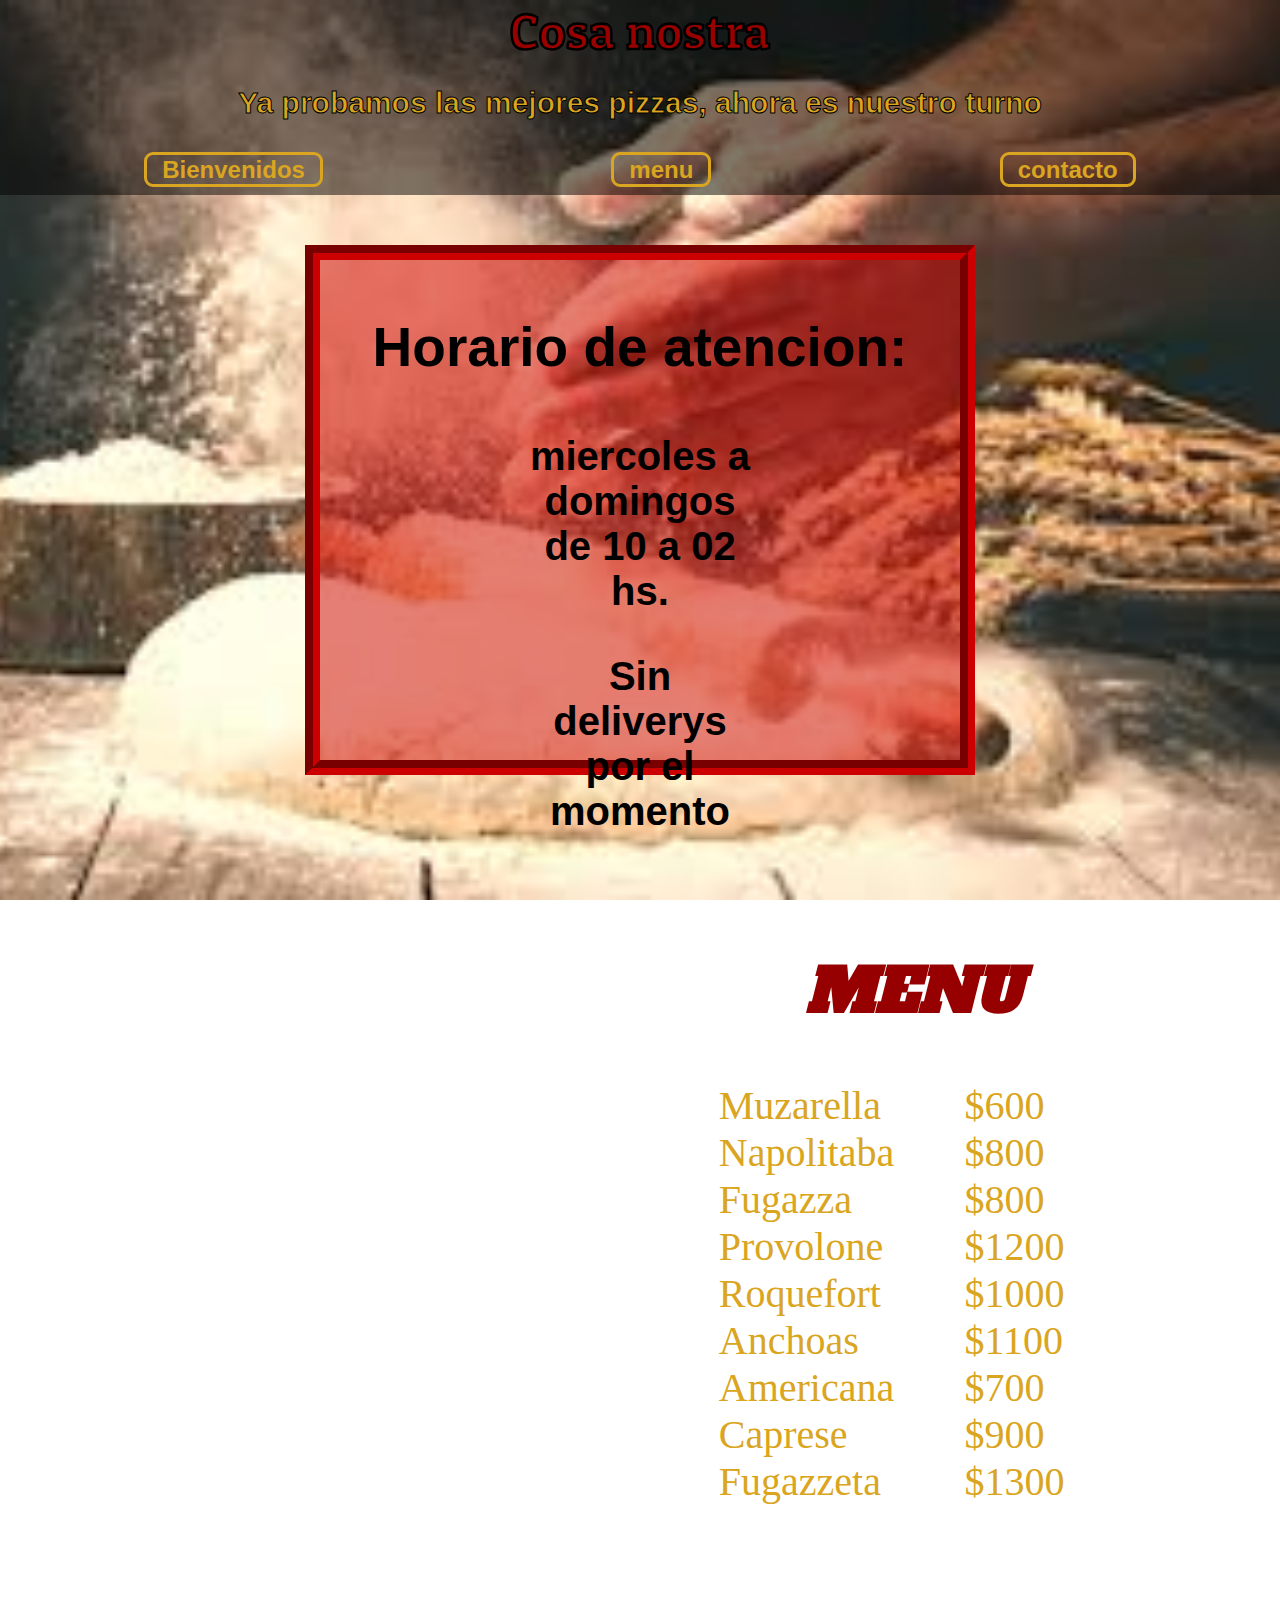
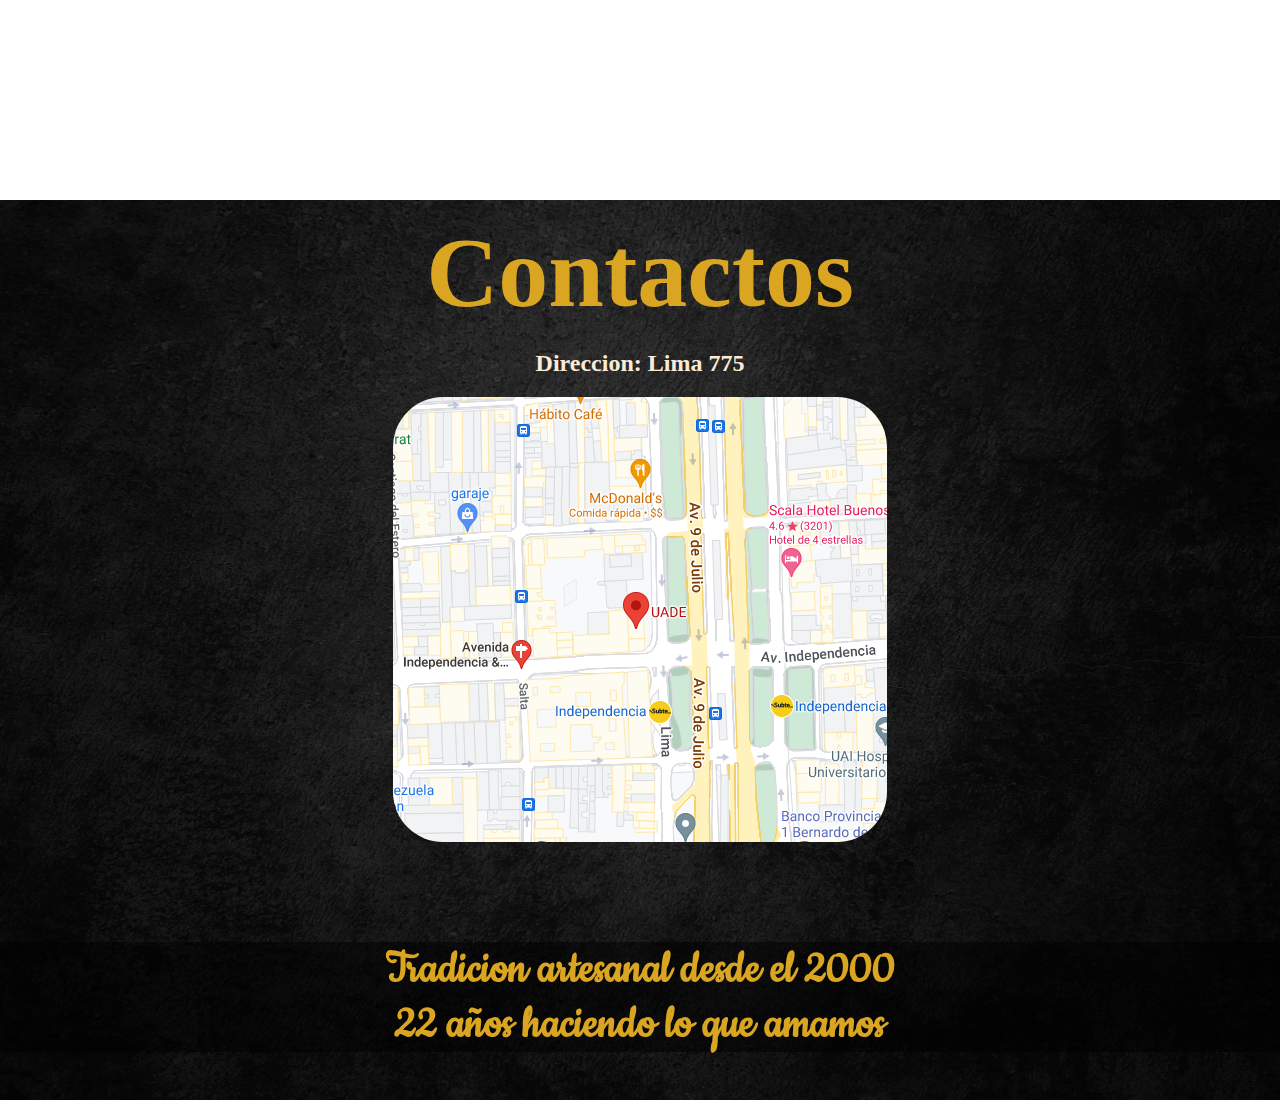
==== index.html @ 9122ef42 "Cosa nostra" ====
<!DOCTYPE html>
<html lang="en">
<head>
    <meta charset="UTF-8">
    <meta http-equiv="X-UA-Compatible" content="IE=edge">
    <meta name="viewport" content="width=device-width, initial-scale=1.0">
    <title>cosa nostra</title>
    <link rel="stylesheet" href="miestilo.css">
    <link href="https://fonts.googleapis.com/css2?family=Cookie&display=swap" rel="stylesheet">
    <link href="https://fonts.googleapis.com/css2?family=Alfa+Slab+One&display=swap" rel="stylesheet">
    <link href="https://fonts.googleapis.com/css2?family=Patua+One&display=swap" rel="stylesheet">

</head>
<body>
    <section id="bienvenidos">             
        <header class="header">
            <h1 class="encabezado">Cosa nostra </h1>
            <h2 class="subtitulo">Ya probamos las mejores pizzas, ahora es nuestro turno</h2>
            <div class="opciones">
                <div class="botones"><a href="#bienvenidos">Bienvenidos</a></div>
                <div class="botones"><a href="#menu">menu</a></div>
                <div class="botones"><a href="#contacto ">contacto</a></div>
            </div>
    
        </header>
        
        <div class="texto">
            <p class="Advertencia">Horario de atencion:</p>
            <p class="parrafo">miercoles a domingos de 10 a 02 hs.</p>
            <p class="parrafo">Sin deliverys por el momento</p>
        </div>
    </section>


    
    <section id="menu">
        
        <h2 >MENU</h2>
        <div class="bloques">
            <div class="platos">
                <p class="receta">Muzarella </p>
                <p class="receta">Napolitaba </p>
                <p class="receta">Fugazza</p>
                <p class="receta">Provolone  </p>
                <p class="receta">Roquefort  </p>
                <p class="receta">Anchoas  </p>
                <p class="receta">Americana  </p>
                <p class="receta">Caprese  </p>
                <p class="receta">Fugazzeta</p>
                


            </div>
            <div id="precios">   
                <p class="receta">$600 </p>
                <p class="receta">$800 </p>
                <p class="receta">$800 </p>
                <p class="receta">$1200 </p>
                <p class="receta">$1000 </p>
                <p class="receta">$1100 </p>
                <p class="receta">$700 </p>
                <p class="receta">$900 </p>
                <p class="receta">$1300 </p>
            </div>
        </div>
    </section>
    
       
     

    <section id="contacto">
        <h1>Contactos</h1>
        <div class="Ubicacion">
            <h2>Direccion: Lima 775</h2>
            <a href="https://www.google.com.ar/maps/place/UADE/@-34.6178795,-58.382404,17z/data=!4m13!1m7!3m6!1s0x95bccad7ffea8ebd:0xccb305f03241744d!2sAv.+Independencia+%26+Salta,+Buenos+Aires!3b1!8m2!3d-34.6177206!4d-58.3830343!3m4!1s0x95bccaba6ac89b35:0x1a2dc24cbca665a7!8m2!3d-34.6173786!4d-58.3818095"><img class="imagen" src="maps.png" alt="ubicacion"></a>
        </div>
        <div class="descripcion">
            <h1>Tradicion artesanal desde el 2000</h2>
            <h2>22 años haciendo lo que amamos</h2>
        </div>
    </section>
        
     </div>         
</body>


</html>
---- miestilo.css ----
HTML, body{
    padding: 0;
    margin: 0;
    width: 100%;
    height: 100%;
}

.encabezado{
    color: rgb(153, 0, 0);
    text-align: center;
    -webkit-text-stroke-width: 1px;
    -webkit-text-stroke-color: black;
    margin: 0px;
}

#bienvenidos{
    width: 100%;
    height: 100%;
    background: url("fondo.jfif") no-repeat 50% 50%;
    background-size: cover;
}

.header{
    background-color: rgba(0, 0, 0,0.5);
}

.header>h1{
    font-family: 'Patua One', cursive;
    font-size: 50px;
}

.header>h2{
    font-family: 'Anton', sans-serif;
    font-size: 30px;
}


.opciones{
    width: 100%;
    height: 50px;
    display: flex;
}

.botones{
    margin: auto auto;
    font-size: x-large;
    font-weight: 2px;
    color: goldenrod;
    
}

.botones>a{
    color: goldenrod;
    text-decoration: none;  
    border-radius: 9px;
    font-family: 'century gothic',sans-serif;
    font-weight: bold;
    border: 3px solid;
    padding: 1px 15px;  
}
.botones>a:hover{
    color: blue;
    text-decoration: none;    
}

.parrafo{
    color:black;
    text-align: center;
    font-family: Arial, Helvetica, sans-serif;
    font-size: 40px;
    font-weight: bold;
    margin-left: 200px;
    margin-right: 200px;
}

.Advertencia{
    color:black;
    text-align: center;
    font-family: Arial, Helvetica, sans-serif;
    font-size: 55px;
    font-weight: bolder;
    
}

.texto{
    display:block;
    border: 15px groove;
    border-color: rgb(204,0,0);
    background-color:rgba(204,0,0,0.5) ;
    height: 500px;
    width: 50%;
    margin: auto;
    margin-top: 50px;
    padding:0px; 
    
}

.subtitulo{
    border: 0px solid;
    color:goldenrod;
    text-align: center;
    -webkit-text-stroke-width: 1px;
    -webkit-text-stroke-color: black;
}




#menu{
    width: 100%;
    height: 100%;
    background: url(menu.jpg) no-repeat 50% 50%;
    background-size: cover;
    display: table;
}

.platos{
    margin-left: 40%;
}

.receta{
    margin: auto;
    width: 90%;
    color: goldenrod;
}

#menu>h2{
    margin-left: 63%;
    font-size: 60px;
    font-weight: 20px;
    color: rgb(150,0,0);
    font-style: italic;
    font-family: "Alfa Slab One",cursive;
}

.bloques{
    column-count: 2;
    
}
#menu>div{
    margin-left: 45%;
    font-size: 40px;
    font-weight: 50;
    

}



#contacto{
    width: 100%;
    height: 100%;
    background: url("redes.jpg") no-repeat 50% 50%;
    background-size: cover;
    display: table;
}

#contacto>h1{
    font-size: 100px;
    color: goldenrod;
    text-align:center;
    margin: 15px;
    
}

.Ubicacion>h2{
    color: antiquewhite;
    text-align: center;
}

.imagen{
    display:block;
    margin-left: auto;
    margin-right: auto;
    border-radius: 50px;
}

.descripcion{
    background-color: rgba(0, 0, 0,0.5);
}

.descripcion>h1{
    color: goldenrod;
    font-family: 'Cookie', cursive;
    font-size: 50px;
    text-align: center;
    margin: 0;
    margin-top: 100px;
}

.descripcion>h2{
    color: goldenrod;
    font-family: 'Cookie', cursive;
    font-size: 50px;
    text-align: center;
    margin-top: 0;
}
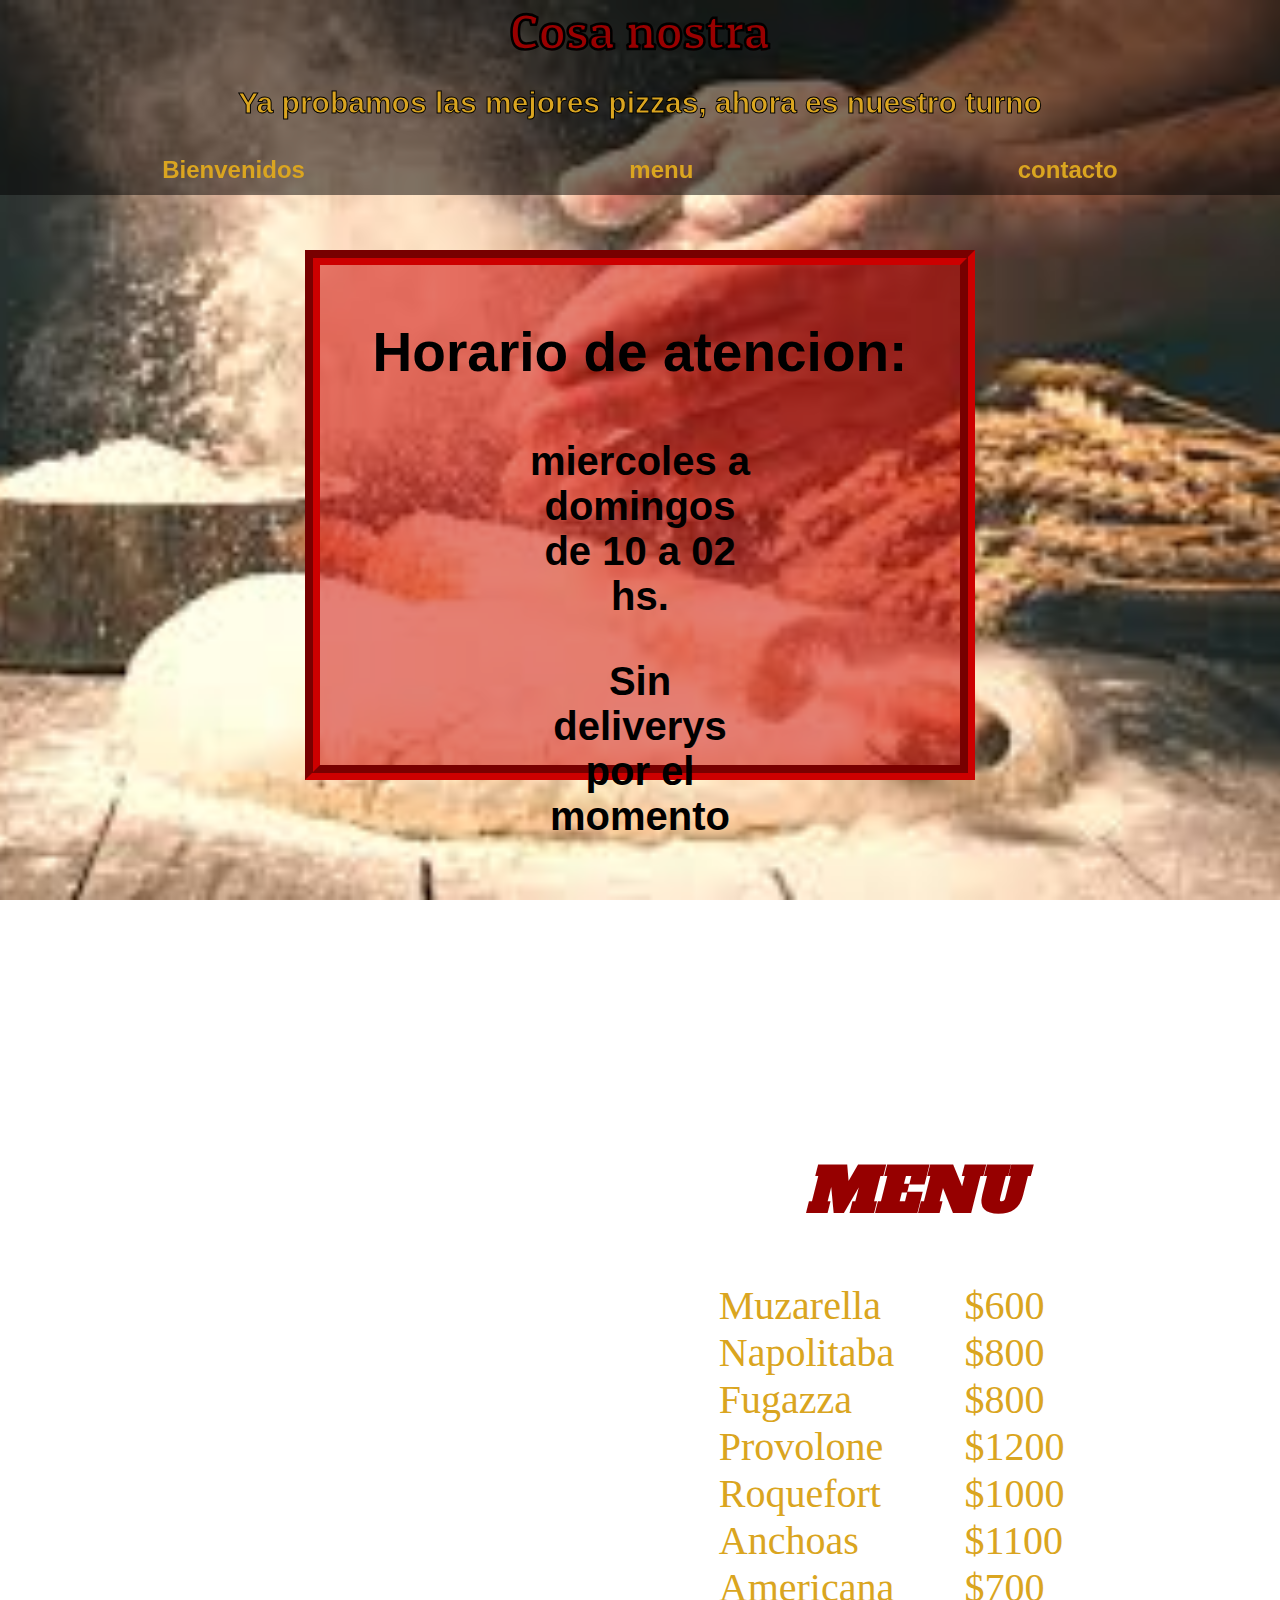
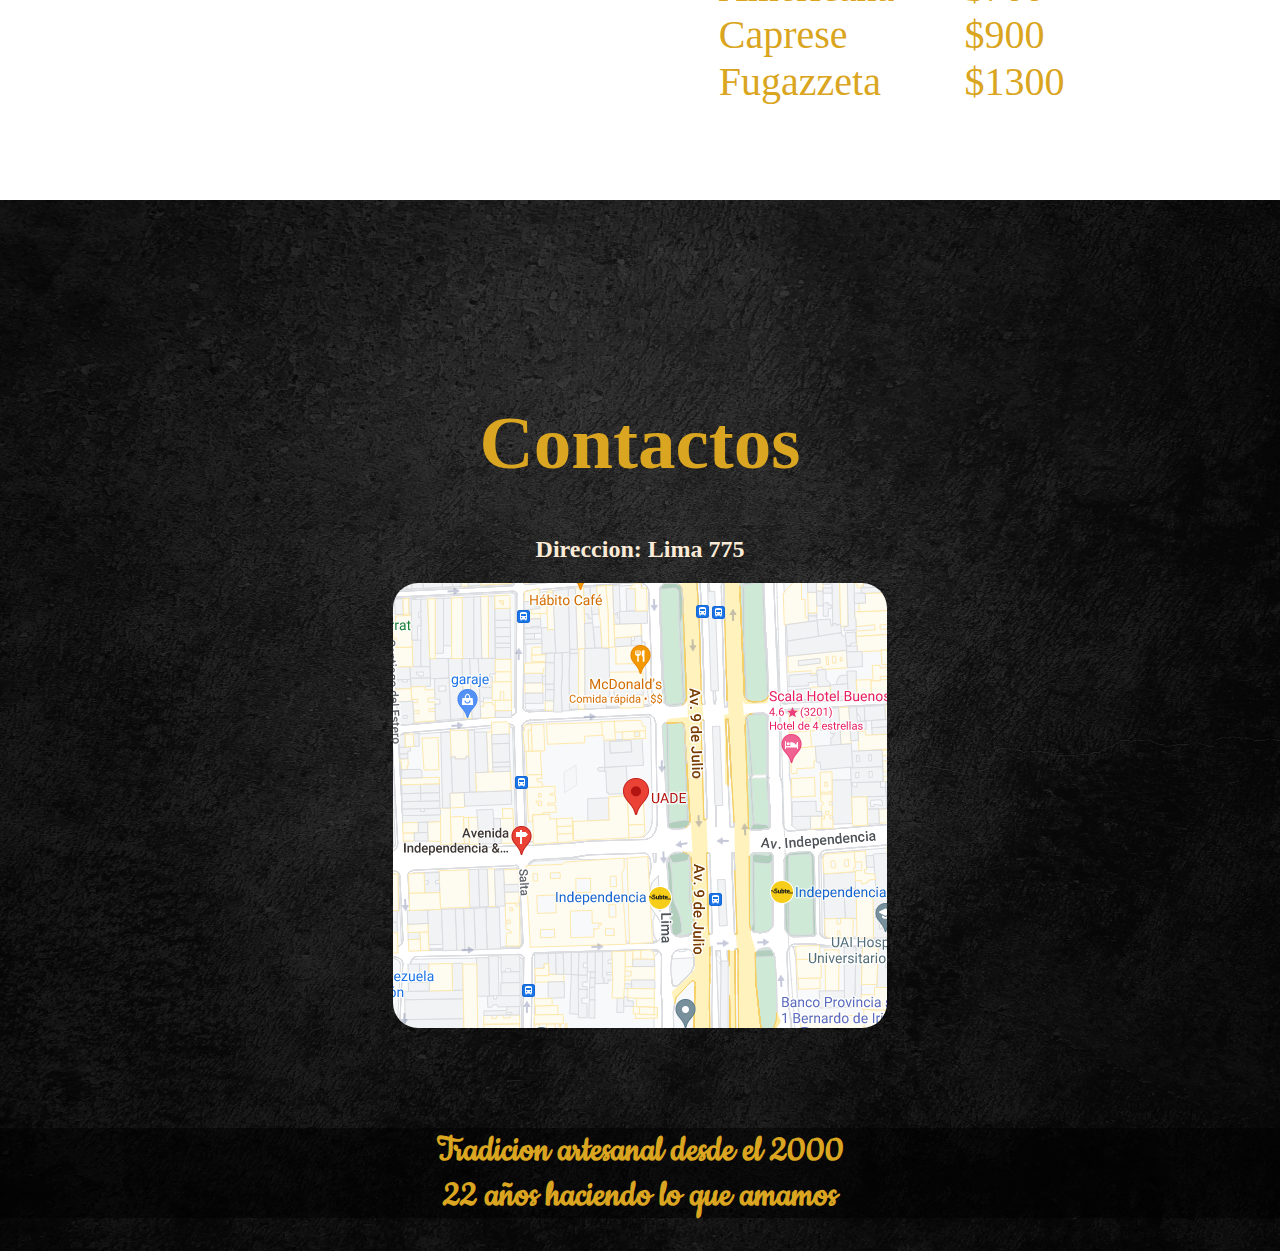
==== commit 4486af29: "Add files via upload" ====
--- a/index.html
+++ b/index.html
@@ -51,7 +51,7 @@
 
 
             </div>
-            <div id="precios">   
+            <div class="precios">   
                 <p class="receta">$600 </p>
                 <p class="receta">$800 </p>
                 <p class="receta">$800 </p>
--- a/miestilo.css
+++ b/miestilo.css
@@ -3,6 +3,7 @@
     margin: 0;
     width: 100%;
     height: 100%;
+    
 }
 
 .encabezado{
@@ -18,15 +19,21 @@
     height: 100%;
     background: url("fondo.jfif") no-repeat 50% 50%;
     background-size: cover;
+    overflow: hidden;
 }
 
 .header{
     background-color: rgba(0, 0, 0,0.5);
+    position: fixed;
+    width: 100%;
+    overflow: hidden;
+    
 }
 
 .header>h1{
     font-family: 'Patua One', cursive;
     font-size: 50px;
+    
 }
 
 .header>h2{
@@ -34,33 +41,35 @@
     font-size: 30px;
 }
 
-
 .opciones{
     width: 100%;
     height: 50px;
     display: flex;
+    overflow: hidden;
 }
 
 .botones{
     margin: auto auto;
     font-size: x-large;
     font-weight: 2px;
-    color: goldenrod;
-    
+    color: goldenrod;    
 }
 
 .botones>a{
     color: goldenrod;
     text-decoration: none;  
-    border-radius: 9px;
     font-family: 'century gothic',sans-serif;
     font-weight: bold;
-    border: 3px solid;
-    padding: 1px 15px;  
+    line-height: normal;
+    padding: 10px 20px;
+    -webkit-transition:all 500ms ease ;
+    -o-transition: all 500ms ease;
+    transition: all 500ms ease;
+    border-radius: 50px;
+    
 }
 .botones>a:hover{
-    color: blue;
-    text-decoration: none;    
+    background: rgb(153,0,0)  
 }
 
 .parrafo{
@@ -90,7 +99,7 @@
     height: 500px;
     width: 50%;
     margin: auto;
-    margin-top: 50px;
+    margin-top: 250px;
     padding:0px; 
     
 }
@@ -125,6 +134,7 @@
 }
 
 #menu>h2{
+    margin-top:  250px; 
     margin-left: 63%;
     font-size: 60px;
     font-weight: 20px;
@@ -134,6 +144,7 @@
 }
 
 .bloques{
+    margin-top: 20px;
     column-count: 2;
     
 }
@@ -156,23 +167,24 @@
 }
 
 #contacto>h1{
-    font-size: 100px;
+    font-size: 75px;
     color: goldenrod;
     text-align:center;
-    margin: 15px;
+    margin-top: 200px;
     
 }
 
 .Ubicacion>h2{
     color: antiquewhite;
     text-align: center;
+    margin-top: 5px;
 }
 
 .imagen{
     display:block;
     margin-left: auto;
     margin-right: auto;
-    border-radius: 50px;
+    border-radius: 25px;
 }
 
 .descripcion{
@@ -182,7 +194,7 @@
 .descripcion>h1{
     color: goldenrod;
     font-family: 'Cookie', cursive;
-    font-size: 50px;
+    font-size: 40px;
     text-align: center;
     margin: 0;
     margin-top: 100px;
@@ -191,7 +203,7 @@
 .descripcion>h2{
     color: goldenrod;
     font-family: 'Cookie', cursive;
-    font-size: 50px;
+    font-size: 40px;
     text-align: center;
     margin-top: 0;
 }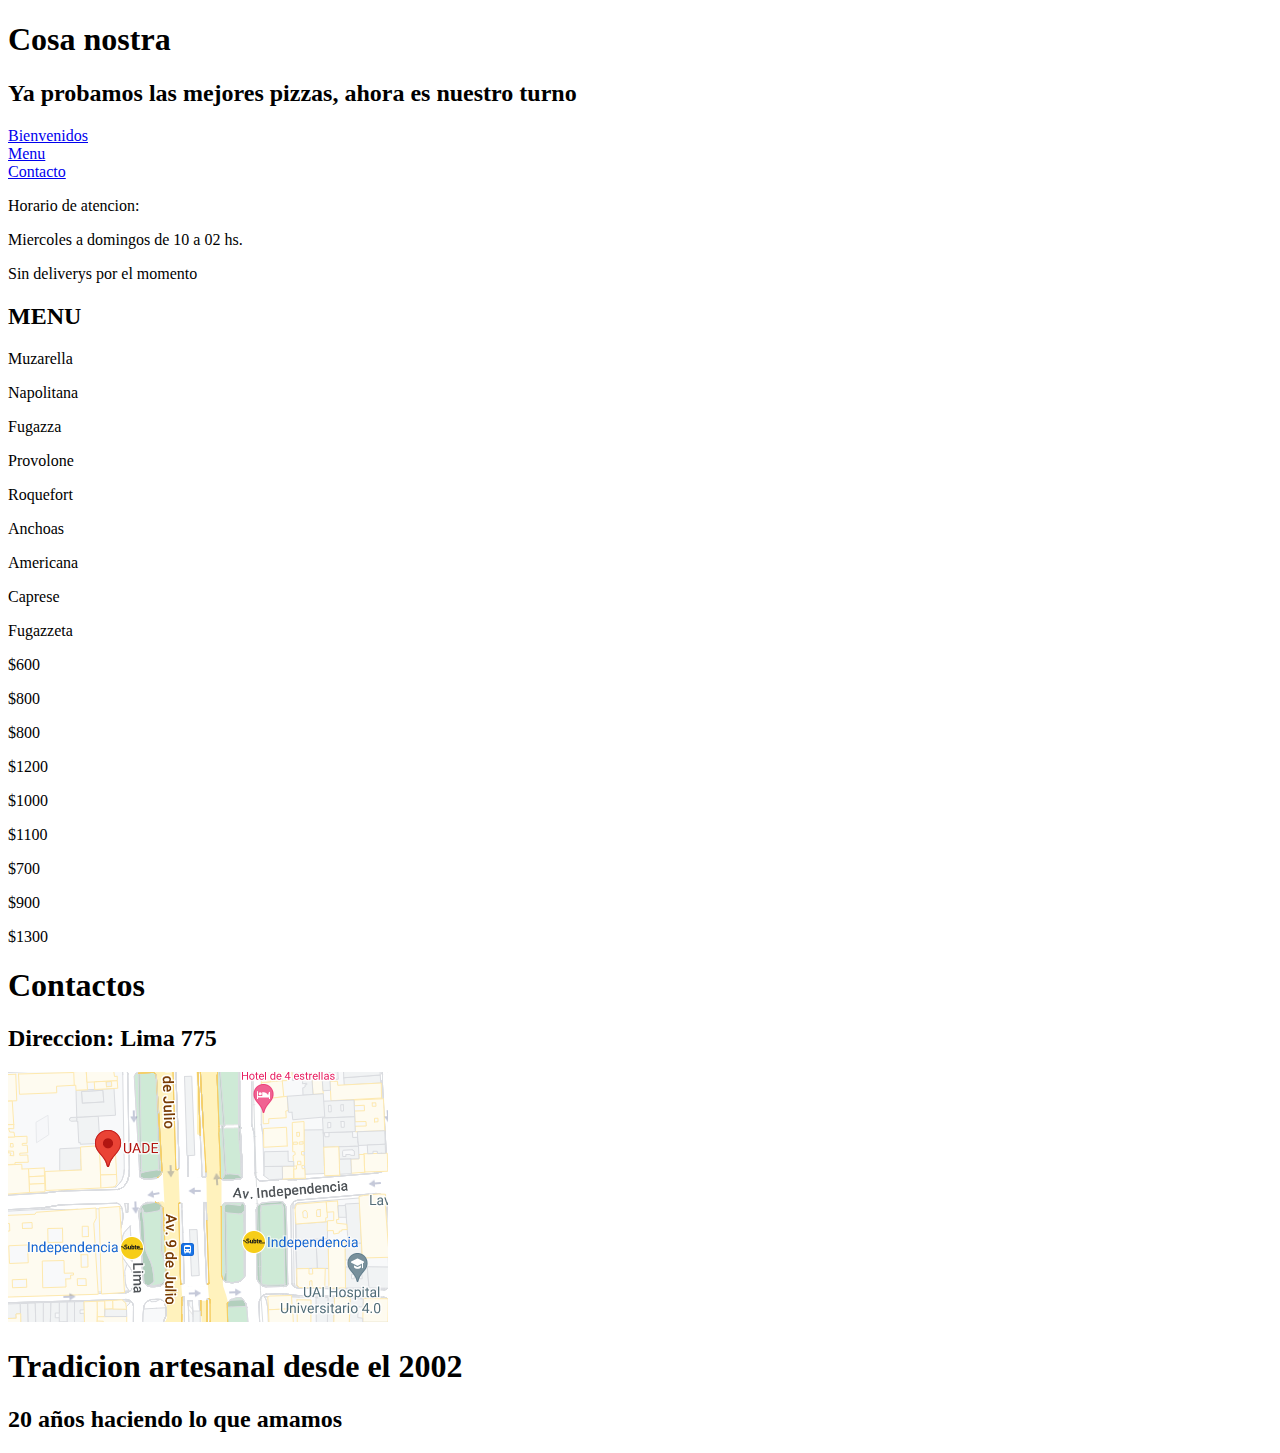
==== commit 03b39e9e: "Update index.html" ====
--- a/index.html
+++ b/index.html
@@ -18,15 +18,15 @@
             <h2 class="subtitulo">Ya probamos las mejores pizzas, ahora es nuestro turno</h2>
             <div class="opciones">
                 <div class="botones"><a href="#bienvenidos">Bienvenidos</a></div>
-                <div class="botones"><a href="#menu">menu</a></div>
-                <div class="botones"><a href="#contacto ">contacto</a></div>
+                <div class="botones"><a href="#menu">Menu</a></div>
+                <div class="botones"><a href="#contacto ">Contacto</a></div>
             </div>
     
         </header>
         
         <div class="texto">
             <p class="Advertencia">Horario de atencion:</p>
-            <p class="parrafo">miercoles a domingos de 10 a 02 hs.</p>
+            <p class="parrafo">Miercoles a domingos de 10 a 02 hs.</p>
             <p class="parrafo">Sin deliverys por el momento</p>
         </div>
     </section>
@@ -38,29 +38,29 @@
         <h2 >MENU</h2>
         <div class="bloques">
             <div class="platos">
-                <p class="receta">Muzarella </p>
-                <p class="receta">Napolitaba </p>
-                <p class="receta">Fugazza</p>
-                <p class="receta">Provolone  </p>
-                <p class="receta">Roquefort  </p>
-                <p class="receta">Anchoas  </p>
-                <p class="receta">Americana  </p>
-                <p class="receta">Caprese  </p>
-                <p class="receta">Fugazzeta</p>
+                <p class="pizza">Muzarella </p>
+                <p class="pizza">Napolitana </p>
+                <p class="pizza">Fugazza</p>
+                <p class="pizza">Provolone  </p>
+                <p class="pizza">Roquefort  </p>
+                <p class="pizza">Anchoas  </p>
+                <p class="pizza">Americana  </p>
+                <p class="pizza">Caprese  </p>
+                <p class="pizza">Fugazzeta</p>
                 
 
 
             </div>
             <div class="precios">   
-                <p class="receta">$600 </p>
-                <p class="receta">$800 </p>
-                <p class="receta">$800 </p>
-                <p class="receta">$1200 </p>
-                <p class="receta">$1000 </p>
-                <p class="receta">$1100 </p>
-                <p class="receta">$700 </p>
-                <p class="receta">$900 </p>
-                <p class="receta">$1300 </p>
+                <p class="pizza">$600 </p>
+                <p class="pizza">$800 </p>
+                <p class="pizza">$800 </p>
+                <p class="pizza">$1200 </p>
+                <p class="pizza">$1000 </p>
+                <p class="pizza">$1100 </p>
+                <p class="pizza">$700 </p>
+                <p class="pizza">$900 </p>
+                <p class="pizza">$1300 </p>
             </div>
         </div>
     </section>
@@ -75,8 +75,8 @@
             <a href="https://www.google.com.ar/maps/place/UADE/@-34.6178795,-58.382404,17z/data=!4m13!1m7!3m6!1s0x95bccad7ffea8ebd:0xccb305f03241744d!2sAv.+Independencia+%26+Salta,+Buenos+Aires!3b1!8m2!3d-34.6177206!4d-58.3830343!3m4!1s0x95bccaba6ac89b35:0x1a2dc24cbca665a7!8m2!3d-34.6173786!4d-58.3818095"><img class="imagen" src="maps.png" alt="ubicacion"></a>
         </div>
         <div class="descripcion">
-            <h1>Tradicion artesanal desde el 2000</h2>
-            <h2>22 años haciendo lo que amamos</h2>
+            <h1>Tradicion artesanal desde el 2002</h2>
+            <h2>20 años haciendo lo que amamos</h2>
         </div>
     </section>
         
@@ -84,4 +84,4 @@
 </body>
 
 
-</html>+</html>
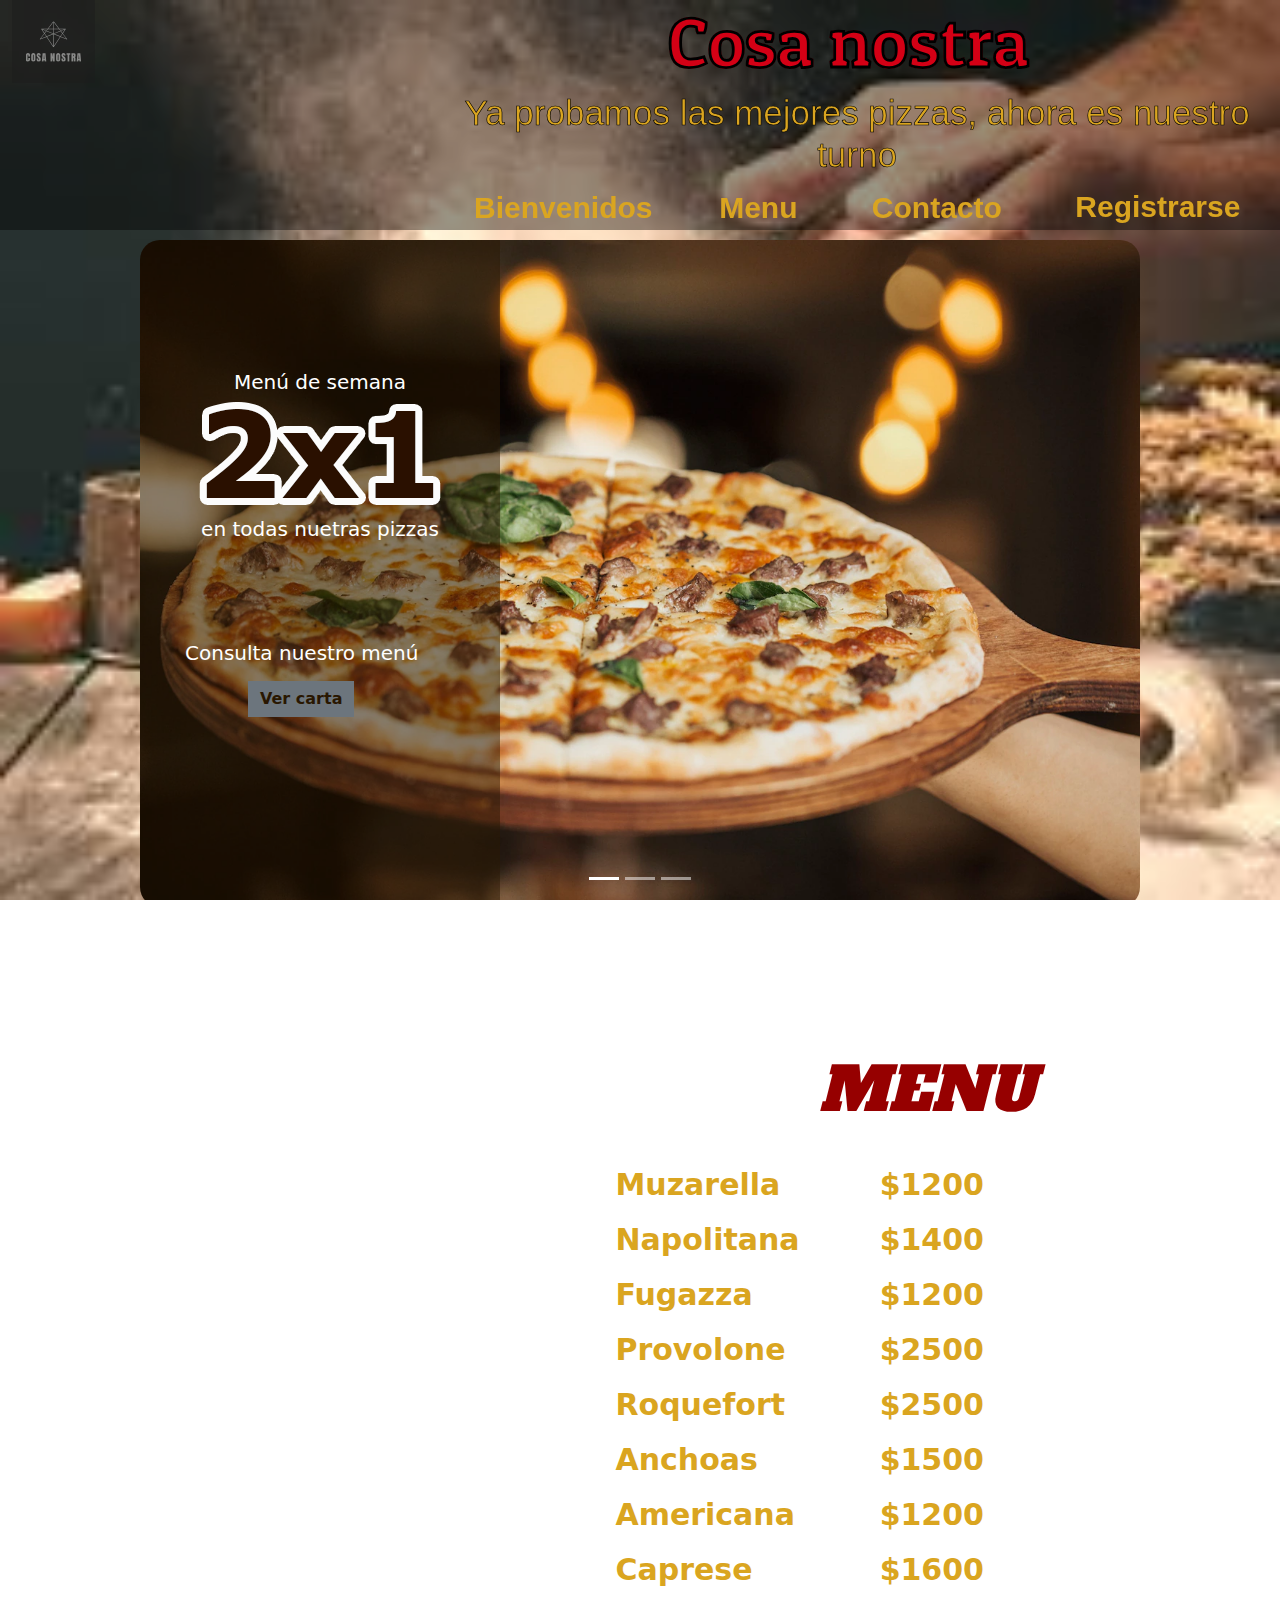
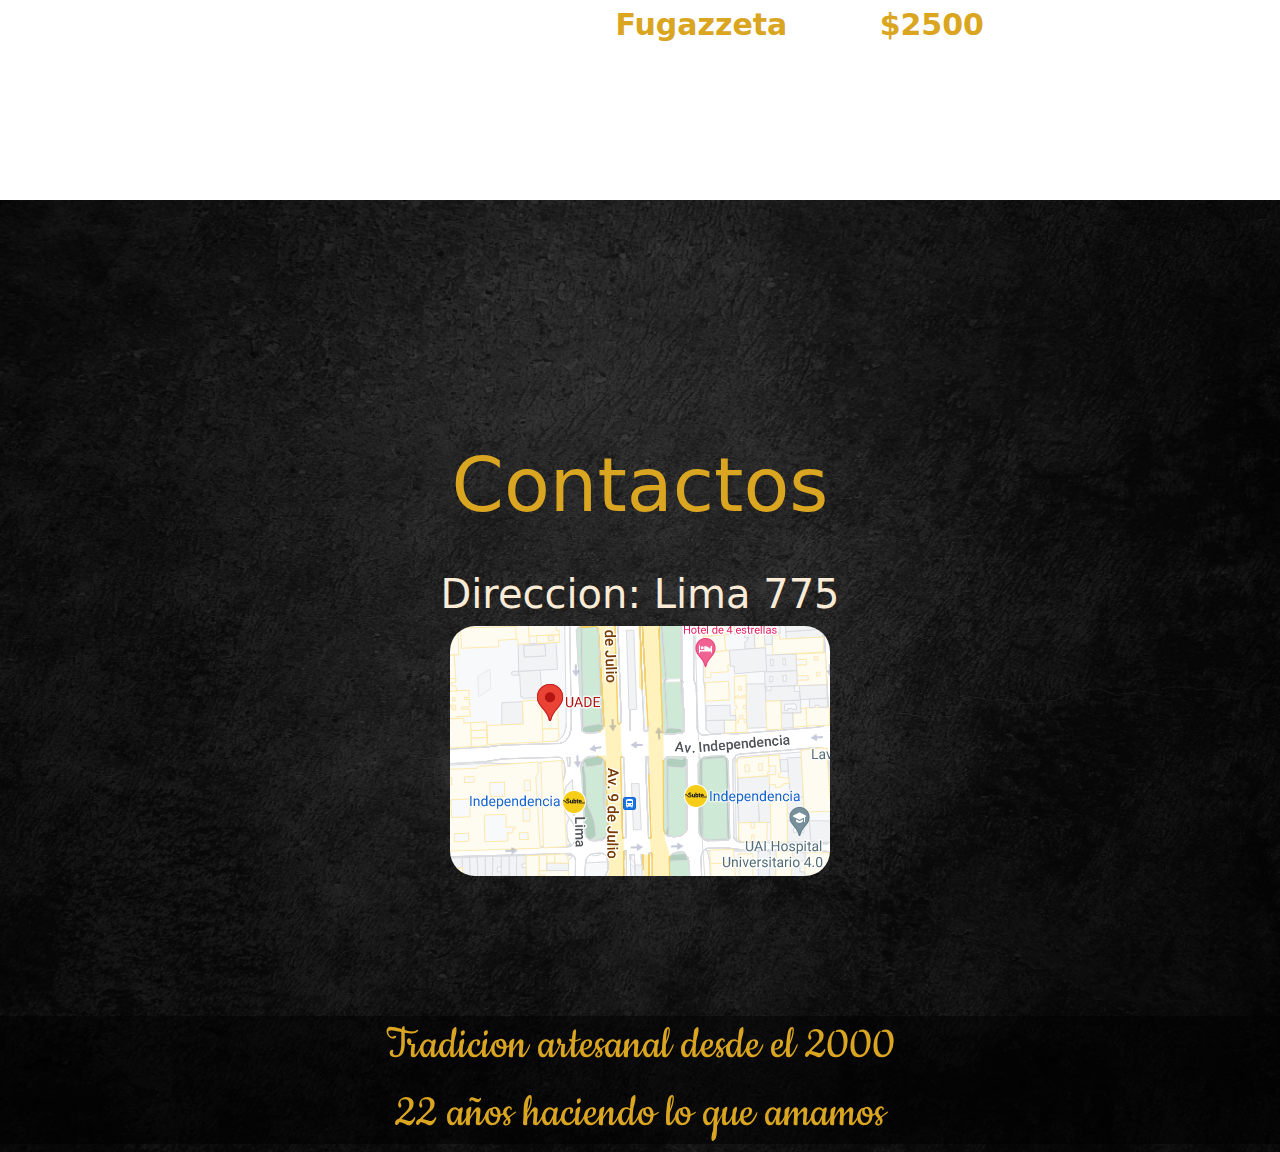
==== commit 42a4ed15: "Add files via upload" ====
--- a/index.html
+++ b/index.html
@@ -2,39 +2,96 @@
 <html lang="en">
 <head>
     <meta charset="UTF-8">
+    <meta name="viewport" content="width=device-width", initial-scale="1">
     <meta http-equiv="X-UA-Compatible" content="IE=edge">
     <meta name="viewport" content="width=device-width, initial-scale=1.0">
-    <title>cosa nostra</title>
-    <link rel="stylesheet" href="miestilo.css">
+    <title>Cosa Nostra</title>
+  
     <link href="https://fonts.googleapis.com/css2?family=Cookie&display=swap" rel="stylesheet">
     <link href="https://fonts.googleapis.com/css2?family=Alfa+Slab+One&display=swap" rel="stylesheet">
     <link href="https://fonts.googleapis.com/css2?family=Patua+One&display=swap" rel="stylesheet">
+    <link href="https://fonts.googleapis.com/css2?family=Lato:ital,wght@1,700&display=swap" rel="stylesheet">
 
+  
+    <!-- CSS only -->
+    
+    <link href="bootstrap.min.css" rel="stylesheet">
+    <link rel="stylesheet" href="miestilo.css">
 </head>
 <body>
-    <section id="bienvenidos">             
-        <header class="header">
-            <h1 class="encabezado">Cosa nostra </h1>
-            <h2 class="subtitulo">Ya probamos las mejores pizzas, ahora es nuestro turno</h2>
-            <div class="opciones">
-                <div class="botones"><a href="#bienvenidos">Bienvenidos</a></div>
-                <div class="botones"><a href="#menu">Menu</a></div>
-                <div class="botones"><a href="#contacto ">Contacto</a></div>
+  
+    <header class="header">
+        <div class="container">
+            <div class="logo1">
+                <img src="logo.svg" alt="logo" class="logo">
             </div>
+            <div class="navegacion">
+                <h1 class="encabezado">Cosa nostra </h1>
+                <h2 class="subtitulo">Ya probamos las mejores pizzas, ahora es nuestro turno</h2>
+                
+                <div class="opciones">
+                    <div class="botones"><a href="#bienvenidos">Bienvenidos</a></div>
+                    <div class="botones"><a href="#menu">Menu</a></div>
+                    <div class="botones"><a href="#contacto ">Contacto</a></div>
+                    <div class="botones"><a href="formulario/formulario.html">Registrarse</a></div>
+                </div>
+            </div>
+        </div>
+    </header>
+
+    <section id="bienvenidos">  
+        <div id="carouselExampleCaptions" class="carousel slide"  data-bs-ride="false">
+
+
+            <div class="carousel-inner">
+                <div class="carousel-indicators">
+                    <button type="button" data-bs-target="#carouselExampleCaptions" data-bs-slide-to="0" class="active" aria-current="true" aria-label="Slide 1"></button>
+                    <button type="button" data-bs-target="#carouselExampleCaptions" data-bs-slide-to="1" aria-label="Slide 2"></button>
+                    <button type="button" data-bs-target="#carouselExampleCaptions" data-bs-slide-to="2" aria-label="Slide 3"></button>
+                </div>
+                <div class="carousel-item active">
+                    <img src="mix.webp" class="d-block w-100" alt="especial">
+                    
+                    <div class="carousel-caption">
+                        <h1>Menú  de semana</h2>
+                        <img alt="menú 2x1" src="2x1.png">
+                        <h4>en todas nuetras pizzas</p>
+                        <p class="carta">Consulta nuestro menú</p>
+                        <a href="#menu" class="btn btn-secondary">Ver carta</a>
     
-        </header>
+                </div>
+            </div>
         
-        <div class="texto">
-            <p class="Advertencia">Horario de atencion:</p>
-            <p class="parrafo">Miercoles a domingos de 10 a 02 hs.</p>
-            <p class="parrafo">Sin deliverys por el momento</p>
-        </div>
-    </section>
+            <div class="carousel-item">
+                <img src="slider 3.jpg" class="d-block w-100" alt="slider3">
+                <div class="carousel-caption">
 
+                    <h1>Viernes de amigos</h2>
+                    <img alt="menú 2x1" src="2x1.png">
+                    <h4>En todas nuestas pizzas</p>
+                    <p >Consulta nuestro menú</p>
+                    <a href="#menu" class="btn btn-secondary">Ver carta</a>
+    
+                </div>
+            </div>
+            <div class="carousel-item">
+                <img src="slider 2.webp" class="d-block w-100" alt="Slider2">
+                <div class="carousel-caption">
+                    <h1>Para mas cupones</h2>
+                    <img alt="menú 2x1" src="2x1.png">
+                    <h4>Registrate gratis</h4>
+                    <p>Disfruta de nuestros beneficios</h4>
+                        <br>
+                    <a href="formulario/formulario.html" alt="Formulario" class="btn btn-secondary">Registrarse</a>
+                </div>
+            </div>
+            
+        </div> 
+    </section>  
+    
 
     
     <section id="menu">
-        
         <h2 >MENU</h2>
         <div class="bloques">
             <div class="platos">
@@ -48,23 +105,24 @@
                 <p class="pizza">Caprese  </p>
                 <p class="pizza">Fugazzeta</p>
                 
-
-
             </div>
             <div class="precios">   
-                <p class="pizza">$600 </p>
-                <p class="pizza">$800 </p>
-                <p class="pizza">$800 </p>
                 <p class="pizza">$1200 </p>
-                <p class="pizza">$1000 </p>
-                <p class="pizza">$1100 </p>
-                <p class="pizza">$700 </p>
-                <p class="pizza">$900 </p>
-                <p class="pizza">$1300 </p>
+                <p class="pizza">$1400 </p>
+                <p class="pizza">$1200 </p>
+                <p class="pizza">$2500 </p>
+                <p class="pizza">$2500 </p>
+                <p class="pizza">$1500 </p>
+                <p class="pizza">$1200 </p>
+                <p class="pizza">$1600 </p>
+                <p class="pizza">$2500 </p>
             </div>
         </div>
     </section>
     
+
+  
+  
        
      
 
@@ -72,16 +130,18 @@
         <h1>Contactos</h1>
         <div class="Ubicacion">
             <h2>Direccion: Lima 775</h2>
-            <a href="https://www.google.com.ar/maps/place/UADE/@-34.6178795,-58.382404,17z/data=!4m13!1m7!3m6!1s0x95bccad7ffea8ebd:0xccb305f03241744d!2sAv.+Independencia+%26+Salta,+Buenos+Aires!3b1!8m2!3d-34.6177206!4d-58.3830343!3m4!1s0x95bccaba6ac89b35:0x1a2dc24cbca665a7!8m2!3d-34.6173786!4d-58.3818095"><img class="imagen" src="maps.png" alt="ubicacion"></a>
+            <a href="https://www.google.com.ar/maps/place/UADE/@-34.6178795,-58.382404,17z/data=!4m13!1m7!3m6!1s0x95bccad7ffea8ebd:0xccb305f03241744d!2sAv.+Independencia+%26+Salta,+Buenos+Aires!3b1!8m2!3d-34.6177206!4d-58.3830343!3m4!1s0x95bccaba6ac89b35:0x1a2dc24cbca665a7!8m2!3d-34.6173786!4d-58.3818095" target="_blank"><img class="imagen" src="maps.png" alt="ubicacion"></a>
         </div>
         <div class="descripcion">
-            <h1>Tradicion artesanal desde el 2002</h2>
-            <h2>20 años haciendo lo que amamos</h2>
+            <h1>Tradicion artesanal desde el 2000</h1>
+            <h1>22 años haciendo lo que amamos</h1>
         </div>
     </section>
         
-     </div>         
+     </div>   
+     <!-- JavaScript Bundle with Popper -->
+    <script src="https://cdn.jsdelivr.net/npm/bootstrap@5.2.0-beta1/dist/js/bootstrap.bundle.min.js" integrity="sha384-pprn3073KE6tl6bjs2QrFaJGz5/SUsLqktiwsUTF55Jfv3qYSDhgCecCxMW52nD2" crossorigin="anonymous"></script>      
 </body>
 
 
-</html>
+</html>--- a/miestilo.css
+++ b/miestilo.css
@@ -0,0 +1,720 @@
+HTML, body{
+    margin: 0;
+    width: 100%;
+    height: 100%;
+    scroll-behavior: smooth;
+}
+
+
+.logo{
+    opacity: 0.5;
+    width: 20% ;
+    height: auto;
+}
+
+#bienvenidos{
+    width: 100%;
+    height: 100%;
+    background: url("fondo.jfif") no-repeat;
+    background-size: cover ;
+    background-attachment: fixed;
+    overflow: hidden ;
+    display: block;
+}
+
+.header{
+    background-color: rgba(0, 0, 0,0.4);
+    width: 100%;
+    height: auto;
+    margin: 0%;
+    left: 0;
+    right: 0;
+    top: 0;
+    position: fixed;
+    z-index: 1;
+}
+
+.navegacion{
+    width: 80%;
+}
+
+    .navegacion>.encabezado{
+        color: #d40015;
+        text-align: center;
+        -webkit-text-stroke-width:  0.05vw;
+        -webkit-text-stroke-color: black;
+        font-family: 'Patua One', cursive;
+        font-size: 70px;
+        font-weight: bolder;
+        margin: 0%;
+    }
+
+    .navegacion>.subtitulo{
+        border: 0px solid;
+        color:goldenrod;
+        text-align: center;
+        -webkit-text-stroke-width:  0.05vw;
+        -webkit-text-stroke-color: black;
+        font-family: 'Lato', sans-serif; 
+        margin: 1%;
+        font-family: 'Anton', sans-serif;
+        font-size: 35px;
+        width: 100%;
+    }
+    .navegacion>.opciones{
+        width: 100%;
+        display: flex;
+        justify-content: space-between;
+    }
+
+        .opciones>.botones{
+            margin-inline:  auto;
+            font-size: 30px;
+            font-weight: 300;
+            color: #daa520;    
+        }
+    
+        .opciones>.botones>a{
+            color: goldenrod;
+            text-decoration: none;  
+            font-family: 'century gothic',sans-serif;
+            font-weight: bold;
+            padding: 2% 5%;
+            -webkit-transition:all 500ms ease ;
+            -o-transition: all 500ms ease;
+            transition: all 500ms ease;
+            border-radius: 50px ;
+            
+        }
+        .opciones>.botones>a:hover{
+            background: #990000  
+        }
+
+.header>.container{
+    display: flex;
+    justify-content: space-between;
+    max-width: 1400px;
+    margin: 0;
+    
+    
+}
+    .container>.logo img{
+        width: 150px;
+        height: auto;
+        margin-left:  40px;
+    }
+    .container>.navegacion{
+        margin-left: 0vw;
+    }
+
+
+
+
+
+#carouselExampleCaptions{
+    margin-left: auto;
+    margin-right: auto;
+
+}
+
+
+.carousel-inner{
+    top: 240px;
+    width:1000px;
+    height: auto;
+    margin: auto auto;
+    border-radius: 20px;
+    position: relative;    
+}
+
+.carousel-indicators{
+    position: absolute;
+    left: 0%;
+    top: 94%;
+}
+
+.carousel-caption {
+	background-color: rgba(41, 23, 1, 0.5);
+	height: 100%;
+	left: 0;
+	top: 0;
+	padding: 30px 45px;
+	text-align: left;
+	width: 360px;
+
+}
+
+    .carousel-caption h1{
+        font-size: 20px;
+        margin-top: 100px;
+        text-align: center;
+        
+    }
+   
+	.carousel-caption h4 {
+		font-size: 20px;
+		margin-bottom: 30px;
+		margin-top: 12px;
+        text-align: center;
+	}
+
+	.carousel-caption img {
+		display: block;
+		max-width: 100%;
+		height: auto;
+		margin: 0 auto;
+        
+	}
+
+	.carousel-caption a {
+		border-radius: 0;
+		font-weight: bold;
+		color: #291701;
+		border: none;
+        position: absolute;
+        left: 30%;
+        
+	}
+
+
+    .carousel-caption p{
+        text-align: left;
+        font-size: 20px;
+        margin-top: 100px;
+    }
+
+    
+
+#menu{
+    width: 100%;
+    height: 100%;
+    background: url(menu.jpg) no-repeat 50% 50%;
+    background-size: cover;
+    display: table;
+}
+
+
+.pizza{
+    margin: 10px 40px;
+    color: goldenrod;
+    font-weight: bold;
+    font-size: 30px;
+}
+
+#menu>h2{
+    margin-top:  12vw; 
+    margin-left: 64vw;
+    font-size: 60px;
+    font-weight: 60px;
+    color: #960000;
+    font-style: italic;
+    font-family: "Alfa Slab One",cursive;
+}
+
+.bloques{
+    margin-top: 26px;
+    display: flex;
+    justify-content: right;
+    width: 80%;
+}
+
+
+#contacto{
+    width: 100%;
+    height: 100%;
+    background: url("redes.jpg") no-repeat 50% 50%;
+    background-size: cover;
+    display: table;
+}
+
+#contacto>h1{
+    font-size: 75px;
+    color: goldenrod;
+    text-align:center;
+    margin-top: 240px;
+    
+}
+
+.Ubicacion>h2{
+    color: antiquewhite;
+    text-align: center;
+    margin-top: 40px;
+    font-size: 40px;
+}
+
+.imagen{
+    display:block;
+    margin-left: auto;
+    margin-right: auto;
+    border-radius: 25px;
+    align-items: center;
+    width: min-content;
+}
+
+.descripcion{
+    background-color: rgba(0, 0, 0,0.5);
+    margin-top: 140px;
+}
+
+.descripcion>h1{
+    color: goldenrod;
+    font-family: 'Cookie', cursive;
+    font-size: 50px;
+    text-align: center;
+    margin-top: 0;
+}
+
+.descripcion>h2{
+    color: goldenrod;
+    font-family: 'Cookie', cursive;
+    font-size: 50px;
+    text-align: center;
+    margin-top: 0;
+}
+
+
+/* ----- -----  Mediaqueries ----- ----- */
+
+
+@media screen and (max-width: 1000px) {
+
+    .logo{
+        margin-top: 50px;
+        width: 100px;
+    }
+
+    .navegacion{
+        margin: 0;
+    }
+
+    .navegacion>.encabezado{
+        font-size: 60px;
+        font-weight: bolder;
+    }
+
+    .navegacion>.subtitulo{
+        font-size: 30px;
+        width: 100%;
+    }
+    
+
+        .opciones>.botones{
+            margin-inline:  auto;
+            font-size: 27px;
+            font-weight: 300;
+            color: #daa520;    
+        }
+
+
+  
+
+    
+
+    #carouselExampleCaptions{
+        margin: 0;
+    }
+	.carousel-inner{
+        width:72vw;
+        height: auto;
+        margin: 0 ;
+        border-radius: 20px;
+        left: 12%;
+        right: auto;
+    }
+    
+    .carousel-caption{
+        padding: 2px 5px;
+        width: 23vw;
+        margin: 0 0;
+    }
+
+    .carousel-caption h1{
+        font-size: 30px;
+        
+    }
+   
+	.carousel-caption h4 {
+		font-size: 2vw;
+        margin-top: 5px;
+	}
+
+    .carousel-caption img {
+        width: 120px;
+        height: auto;
+        margin: 0 auto;
+    }
+
+    .carousel-caption a {
+        width: auto;
+        font-size: 2vw;
+        
+    }
+
+    .carousel-caption p{
+        font-size: 2vw;
+        margin-top: 30px;
+
+    }
+    
+    .pizza{
+        margin: 10px 40px;
+        color: goldenrod;
+        font-weight: bold;
+        font-size: 25px;
+        line-height: 20px;
+    }
+    
+    #menu>h2{
+        margin-top:  25vw; 
+        margin-left: 60vw;
+        font-size: 50px;
+        color: #960000;
+        font-style: italic;
+        font-family: "Alfa Slab One",cursive;
+    }
+    
+    .bloques{
+        margin-top: 26px;
+        display: flex;
+        justify-content: right;
+        width: 90%;
+    }
+    
+    #contacto>h1{
+        font-size: 45px;
+        color: goldenrod;
+        text-align:center;
+        margin-top: 200px;
+        
+    }
+    
+    .Ubicacion>h2{
+        color: antiquewhite;
+        text-align: center;
+        margin-top: 25px;
+        font-size: 25px;
+    }
+    
+    .imagen{
+        display:block;
+        margin-left: auto;
+        margin-right: auto;
+        border-radius: 25px;
+        align-items: center;
+        width: 300px;
+    }
+    
+    .descripcion{
+        background-color: rgba(0, 0, 0,0.5);
+        margin-top: 12vw;
+    }
+    
+    .descripcion>h1{
+        color: goldenrod;
+        font-family: 'Cookie', cursive;
+        font-size: 30px;
+        text-align: center;
+        margin-top: 0;
+    }
+    
+
+}
+
+
+
+
+@media screen and (max-width: 800px) {
+
+    .navegacion{
+        margin: 0;
+    }
+
+    .navegacion>.encabezado{
+        font-size: 50px;
+        font-weight: bolder;
+    }
+
+    .navegacion>.subtitulo{
+        font-size: 20px;
+        width: 100%;
+    }
+    
+
+        .opciones>.botones{
+            margin-inline:  auto;
+            font-size: 20px;
+            font-weight: 300;
+            color: #daa520;    
+        }
+
+
+    #bienvenidos{
+        position: relative;
+    }
+
+    
+    .logo{
+        opacity: 0.5;
+        width: 80px;
+        height: auto;
+    }
+
+    #carouselExampleCaptions{
+        margin: 0;
+    }
+	.carousel-inner{
+        width:80vw;
+        height: auto;
+        margin: 0 ;
+        border-radius: 20px;
+        left: 10%;
+        right: auto;
+    }
+    
+    .carousel-caption{
+        padding: 2px 1px;
+        width: 22vw;
+        margin: 0 0;
+    }
+
+    .carousel-caption h1{
+        font-size: 15px;
+        margin-top: 70px;
+    }
+   
+	.carousel-caption h4 {
+		font-size: 2vw;
+        margin-top: 5px;
+	}
+
+    .carousel-caption img {
+        width: 15vw;
+        height: auto;
+        margin: 0 auto;
+    }
+
+    .carousel-caption a {
+        width: auto;
+        font-size: 1.8vw;
+        
+    }
+
+    .carousel-caption p{
+        font-size: 12px;
+        margin-top: 30px;
+
+    }
+    
+    .pizza{
+        margin: 10px 40px;
+        color: goldenrod;
+        font-weight: bold;
+        font-size: 15px;
+        line-height: 15px;
+    }
+    
+    #menu>h2{
+        margin-top:  25vw; 
+        margin-left: 50vw;
+        font-size: 40px;
+        color: #960000;
+        font-style: italic;
+        font-family: "Alfa Slab One",cursive;
+    }
+    
+    .bloques{
+        margin-top: 26px;
+        display: flex;
+        justify-content: right;
+        width: 80%;
+    }
+    
+    #contacto>h1{
+        font-size: 45px;
+        color: goldenrod;
+        text-align:center;
+        margin-top: 150px;
+        
+    }
+    
+    .Ubicacion>h2{
+        color: antiquewhite;
+        text-align: center;
+        margin-top: 25px;
+        font-size: 25px;
+    }
+    
+    .imagen{
+        display:block;
+        margin-left: auto;
+        margin-right: auto;
+        border-radius: 25px;
+        align-items: center;
+        width: 55vw;
+    }
+    
+    .descripcion{
+        background-color: rgba(0, 0, 0,0.5);
+        margin-top: 12vw;
+    }
+    
+    .descripcion>h1{
+        color: goldenrod;
+        font-family: 'Cookie', cursive;
+        font-size: 30px;
+        text-align: center;
+        margin-top: 0;
+    }
+    
+   
+	
+}
+
+
+@media screen and (max-width: 550px) {
+
+    .navegacion{
+        margin: 0;
+    }
+
+    .navegacion>.encabezado{
+        font-size: 35px;
+        font-weight: bolder;
+    }
+
+    .navegacion>.subtitulo{
+        font-size: 15px;
+        width: 100%;
+    }
+    
+
+        .opciones>.botones{
+            margin-inline:  auto;
+            font-size: 15px;
+            font-weight: 300;
+            color: #daa520;    
+        }
+
+
+    #bienvenidos{
+        position: relative;
+    }
+
+    
+    .logo{
+        opacity: 0.5;
+        width: 60px;
+        height: auto;
+        margin-top: 30px;
+    }
+
+    #carouselExampleCaptions{
+        margin: 0;
+    }
+	.carousel-inner{
+        width:90vw;
+        height: auto;
+        margin: 0 ;
+        border-radius: 20px;
+        left: 6%;
+        right: auto;
+    }
+    
+    .carousel-caption{
+        padding: 1px 1px;
+        width: 22vw;
+        margin: 0 0;
+    }
+
+    .carousel-caption h1{
+        font-size: 12px;
+        margin-top: 7vw;
+    }
+   
+	.carousel-caption h4 {
+		font-size: 2.3vw;
+        margin-top: 5px;
+	}
+
+    .carousel-caption img {
+        width: 15vw;
+        height: auto;
+        margin: 0 auto;
+    }
+
+    .carousel-caption a {
+        width: auto;
+        font-size: 1.8vw;
+        
+    }
+
+    .carousel-caption p{
+        font-size: 10px;
+        margin-top: 30px;
+
+    }
+    
+    .pizza{
+        margin: 10px 40px;
+        color: goldenrod;
+        font-weight: bold;
+        font-size: 15px;
+        line-height: 15px;
+    }
+    
+    #menu>h2{
+        margin-top:  25vw; 
+        margin-left: 55vw;
+        font-size: 40px;
+        color: #960000;
+        font-style: italic;
+        font-family: "Alfa Slab One",cursive;
+    }
+    
+    .bloques{
+        margin-top: 26px;
+        display: flex;
+        justify-content: right;
+        width: 100%;
+    }
+    
+    #contacto>h1{
+        font-size: 45px;
+        color: goldenrod;
+        text-align:center;
+        margin-top: 150px;
+        
+    }
+    
+    .Ubicacion>h2{
+        color: antiquewhite;
+        text-align: center;
+        margin-top: 25px;
+        font-size: 25px;
+    }
+    
+    .imagen{
+        display:block;
+        margin-left: auto;
+        margin-right: auto;
+        border-radius: 25px;
+        align-items: center;
+        width: 55vw;
+    }
+    
+    .descripcion{
+        background-color: rgba(0, 0, 0,0.5);
+        margin-top: 12vw;
+    }
+    
+    .descripcion>h1{
+        color: goldenrod;
+        font-family: 'Cookie', cursive;
+        font-size: 30px;
+        text-align: center;
+        margin-top: 0;
+    }
+    
+   
+	
+}
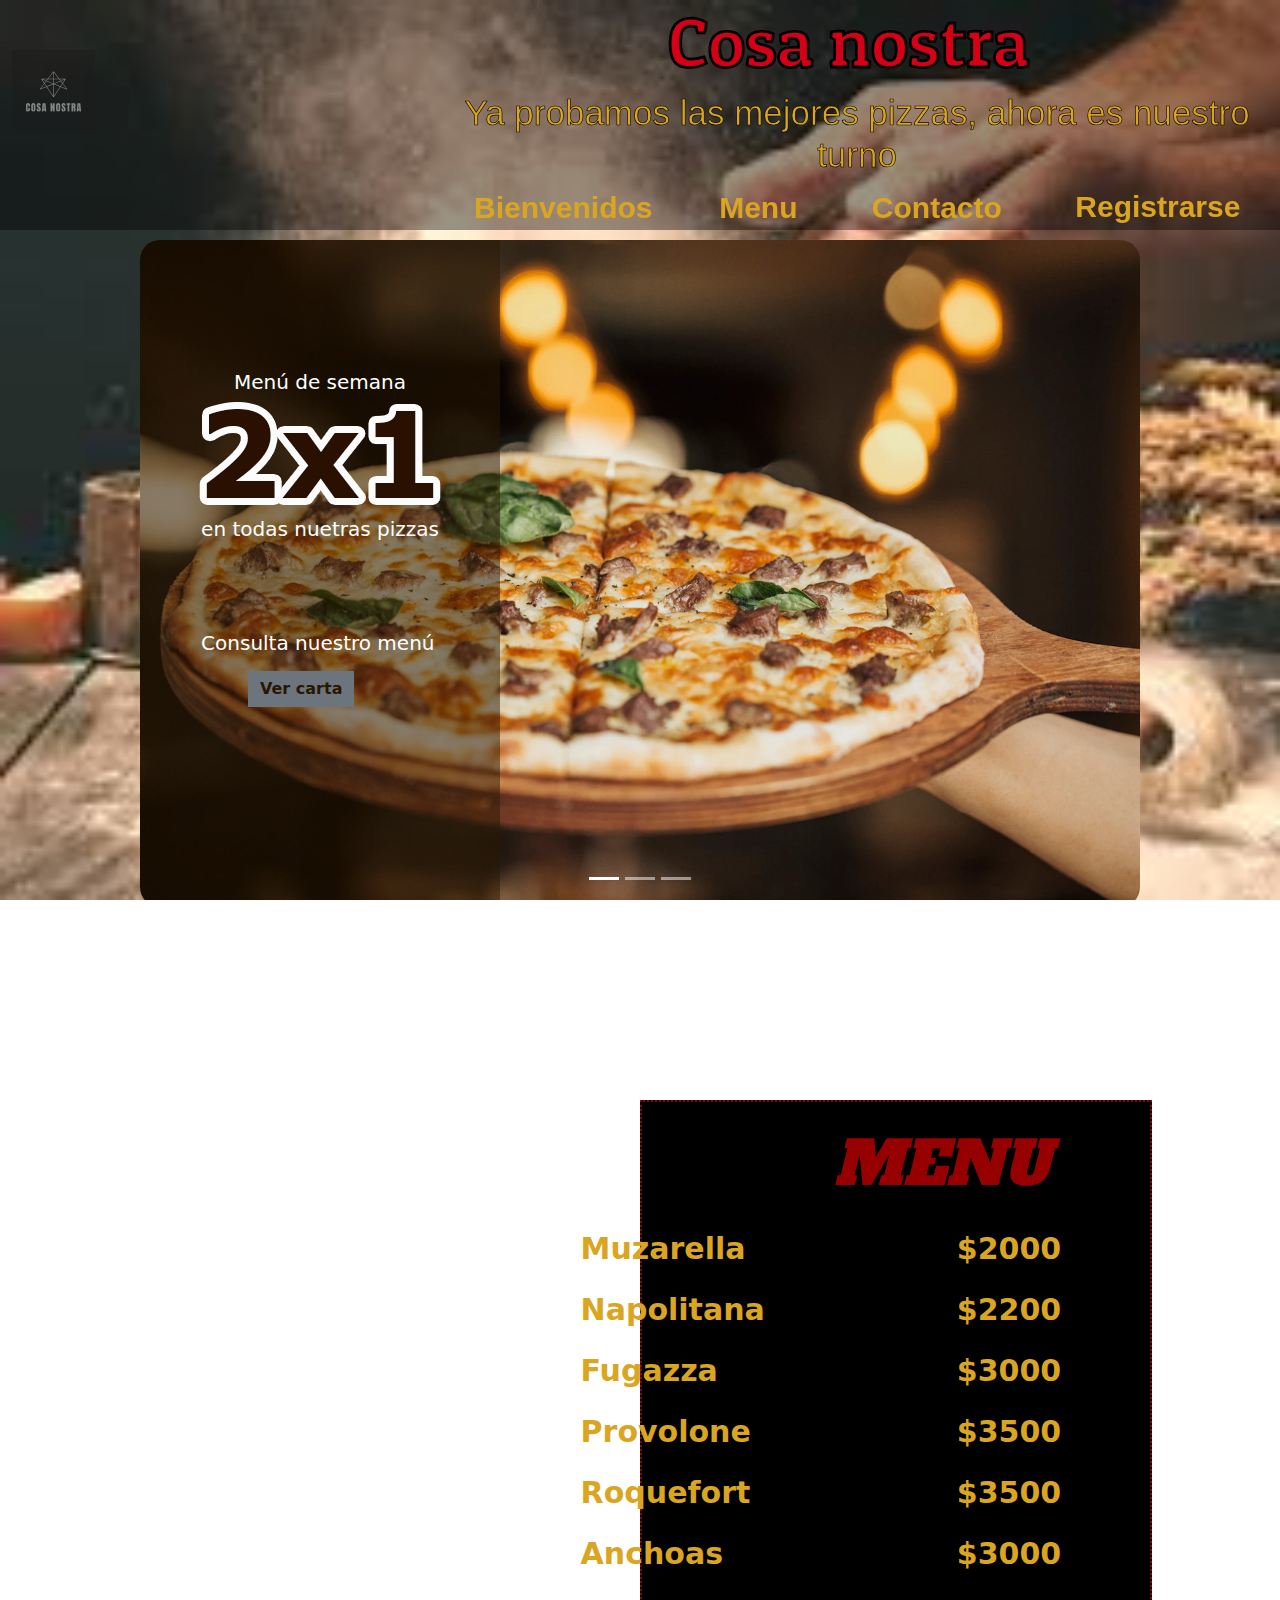
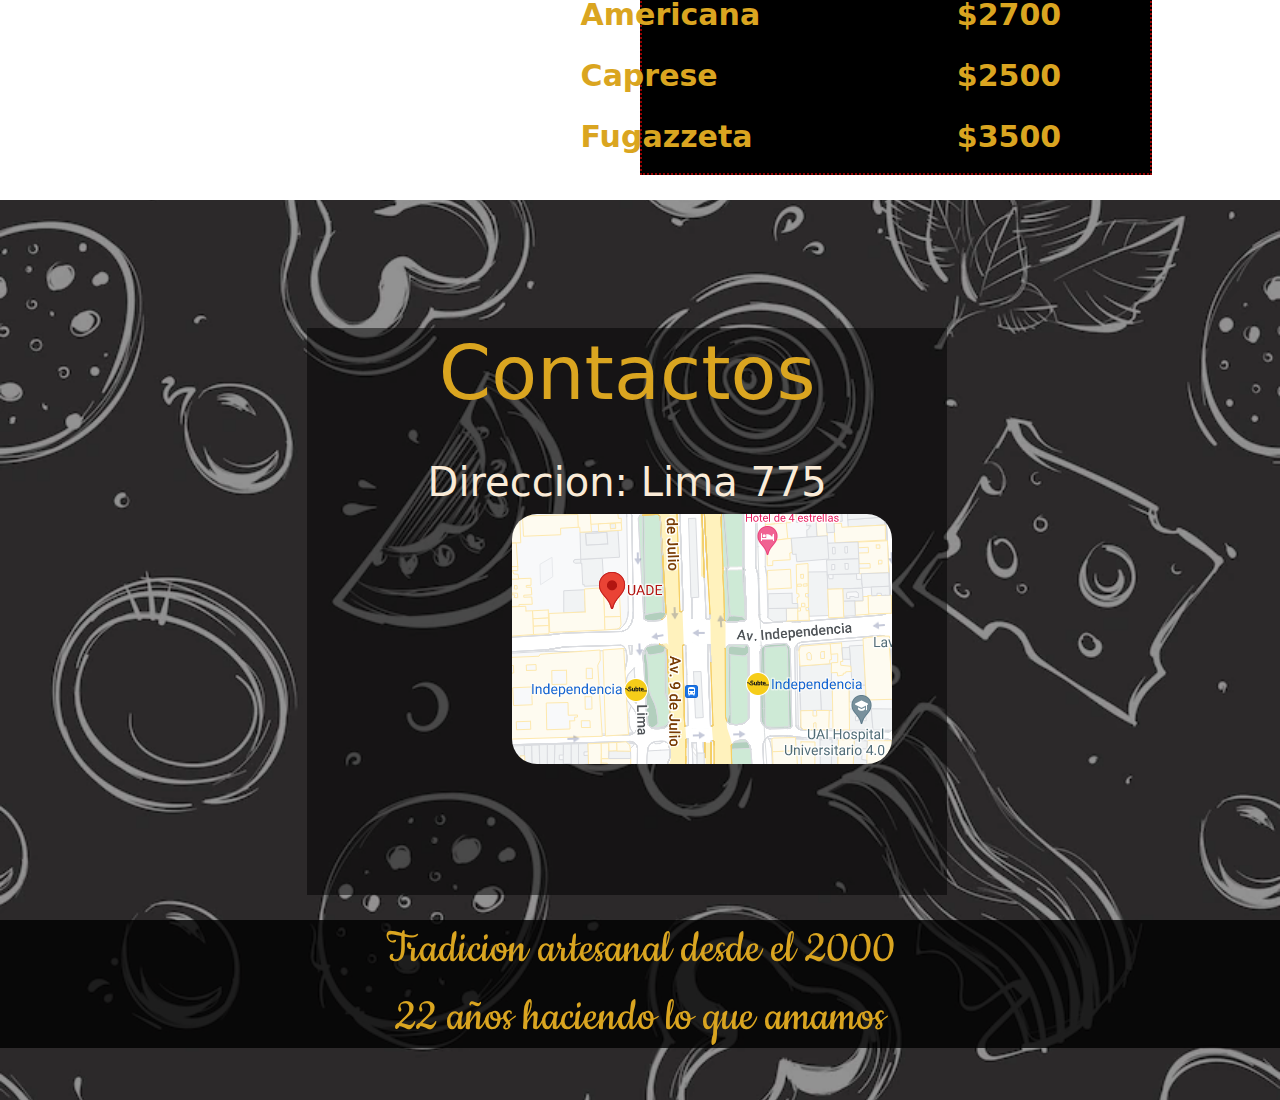
==== commit 0060d814: "Add files via upload" ====
--- a/index.html
+++ b/index.html
@@ -12,9 +12,6 @@
     <link href="https://fonts.googleapis.com/css2?family=Patua+One&display=swap" rel="stylesheet">
     <link href="https://fonts.googleapis.com/css2?family=Lato:ital,wght@1,700&display=swap" rel="stylesheet">
 
-  
-    <!-- CSS only -->
-    
     <link href="bootstrap.min.css" rel="stylesheet">
     <link rel="stylesheet" href="miestilo.css">
 </head>
@@ -92,30 +89,32 @@
 
     
     <section id="menu">
-        <h2 >MENU</h2>
-        <div class="bloques">
-            <div class="platos">
-                <p class="pizza">Muzarella </p>
-                <p class="pizza">Napolitana </p>
-                <p class="pizza">Fugazza</p>
-                <p class="pizza">Provolone  </p>
-                <p class="pizza">Roquefort  </p>
-                <p class="pizza">Anchoas  </p>
-                <p class="pizza">Americana  </p>
-                <p class="pizza">Caprese  </p>
-                <p class="pizza">Fugazzeta</p>
-                
-            </div>
-            <div class="precios">   
-                <p class="pizza">$1200 </p>
-                <p class="pizza">$1400 </p>
-                <p class="pizza">$1200 </p>
-                <p class="pizza">$2500 </p>
-                <p class="pizza">$2500 </p>
-                <p class="pizza">$1500 </p>
-                <p class="pizza">$1200 </p>
-                <p class="pizza">$1600 </p>
-                <p class="pizza">$2500 </p>
+        <div class="lista">
+            <h2 >MENU</h2>
+            <div class="bloques">
+                <div class="platos">
+                    <p class="pizza">Muzarella </p>
+                    <p class="pizza">Napolitana </p>
+                    <p class="pizza">Fugazza</p>
+                    <p class="pizza">Provolone  </p>
+                    <p class="pizza">Roquefort  </p>
+                    <p class="pizza">Anchoas  </p>
+                    <p class="pizza">Americana  </p>
+                    <p class="pizza">Caprese  </p>
+                    <p class="pizza">Fugazzeta</p>
+                    
+                </div>
+                <div class="precios">   
+                    <p class="pizza">$2000 </p>
+                    <p class="pizza">$2200 </p>
+                    <p class="pizza">$3000 </p>
+                    <p class="pizza">$3500 </p>
+                    <p class="pizza">$3500 </p>
+                    <p class="pizza">$3000 </p>
+                    <p class="pizza">$2700 </p>
+                    <p class="pizza">$2500 </p>
+                    <p class="pizza">$3500 </p>
+                </div>
             </div>
         </div>
     </section>
@@ -127,10 +126,12 @@
      
 
     <section id="contacto">
-        <h1>Contactos</h1>
+        
         <div class="Ubicacion">
+            <h1>Contactos</h1>
             <h2>Direccion: Lima 775</h2>
             <a href="https://www.google.com.ar/maps/place/UADE/@-34.6178795,-58.382404,17z/data=!4m13!1m7!3m6!1s0x95bccad7ffea8ebd:0xccb305f03241744d!2sAv.+Independencia+%26+Salta,+Buenos+Aires!3b1!8m2!3d-34.6177206!4d-58.3830343!3m4!1s0x95bccaba6ac89b35:0x1a2dc24cbca665a7!8m2!3d-34.6173786!4d-58.3818095" target="_blank"><img class="imagen" src="maps.png" alt="ubicacion"></a>
+       
         </div>
         <div class="descripcion">
             <h1>Tradicion artesanal desde el 2000</h1>
--- a/miestilo.css
+++ b/miestilo.css
@@ -10,6 +10,7 @@
     opacity: 0.5;
     width: 20% ;
     height: auto;
+    margin-top: 50px;
 }
 
 #bienvenidos{
@@ -139,8 +140,10 @@
 	left: 0;
 	top: 0;
 	padding: 30px 45px;
-	text-align: left;
 	width: 360px;
+    display: flex;
+    flex-direction: column;
+    align-items: center;
 
 }
 
@@ -180,7 +183,7 @@
     .carousel-caption p{
         text-align: left;
         font-size: 20px;
-        margin-top: 100px;
+        margin-top: 90px;
     }
 
     
@@ -188,22 +191,36 @@
 #menu{
     width: 100%;
     height: 100%;
-    background: url(menu.jpg) no-repeat 50% 50%;
+    background: url(menu.jpg);
     background-size: cover;
     display: table;
+    position: relative;
+}
+
+.lista{
+    position: absolute;
+    margin-top: 200px;
+    margin-left: 50vw ;
+    margin-right: auto;
+    background-color: black;
+    height: 75%;
+    width: 40vw;
+    border-style: dotted;
+    border-width: 2px;
+    border-color: #960000;
 }
 
 
 .pizza{
-    margin: 10px 40px;
+    margin-left: 15vw ;
     color: goldenrod;
     font-weight: bold;
     font-size: 30px;
 }
 
-#menu>h2{
-    margin-top:  12vw; 
-    margin-left: 64vw;
+.lista>h2{
+    margin-top:  2vw; 
+    margin-left: 15vw;
     font-size: 60px;
     font-weight: 60px;
     color: #960000;
@@ -211,27 +228,42 @@
     font-family: "Alfa Slab One",cursive;
 }
 
-.bloques{
+.lista>h1{
+    color: wheat;
+    
+}
+
+.lista>.bloques{
+    margin-left: 1vw;
     margin-top: 26px;
     display: flex;
     justify-content: right;
     width: 80%;
+    
 }
 
 
 #contacto{
     width: 100%;
     height: 100%;
-    background: url("redes.jpg") no-repeat 50% 50%;
-    background-size: cover;
+    background: url("contactos.webp") no-repeat 50% 50%;
+    background-size: 100%;
     display: table;
 }
 
-#contacto>h1{
+.Ubicacion{
+    background-color: rgba(0, 0, 0,0.5);
+    height: 63%;
+    width: 50vw;
+    margin-left: 24vw;
+    
+}
+
+.Ubicacion>h1{
     font-size: 75px;
     color: goldenrod;
     text-align:center;
-    margin-top: 240px;
+    margin-top: 10vw;
     
 }
 
@@ -244,16 +276,16 @@
 
 .imagen{
     display:block;
-    margin-left: auto;
-    margin-right: auto;
+    margin-left: 16vw;
     border-radius: 25px;
-    align-items: center;
-    width: min-content;
+    
+    
 }
 
 .descripcion{
-    background-color: rgba(0, 0, 0,0.5);
-    margin-top: 140px;
+    background-color: rgba(0, 0, 0,0.8);
+    margin-top:25px;
+    
 }
 
 .descripcion>h1{
@@ -717,4 +749,4 @@
     
    
 	
-}
+}